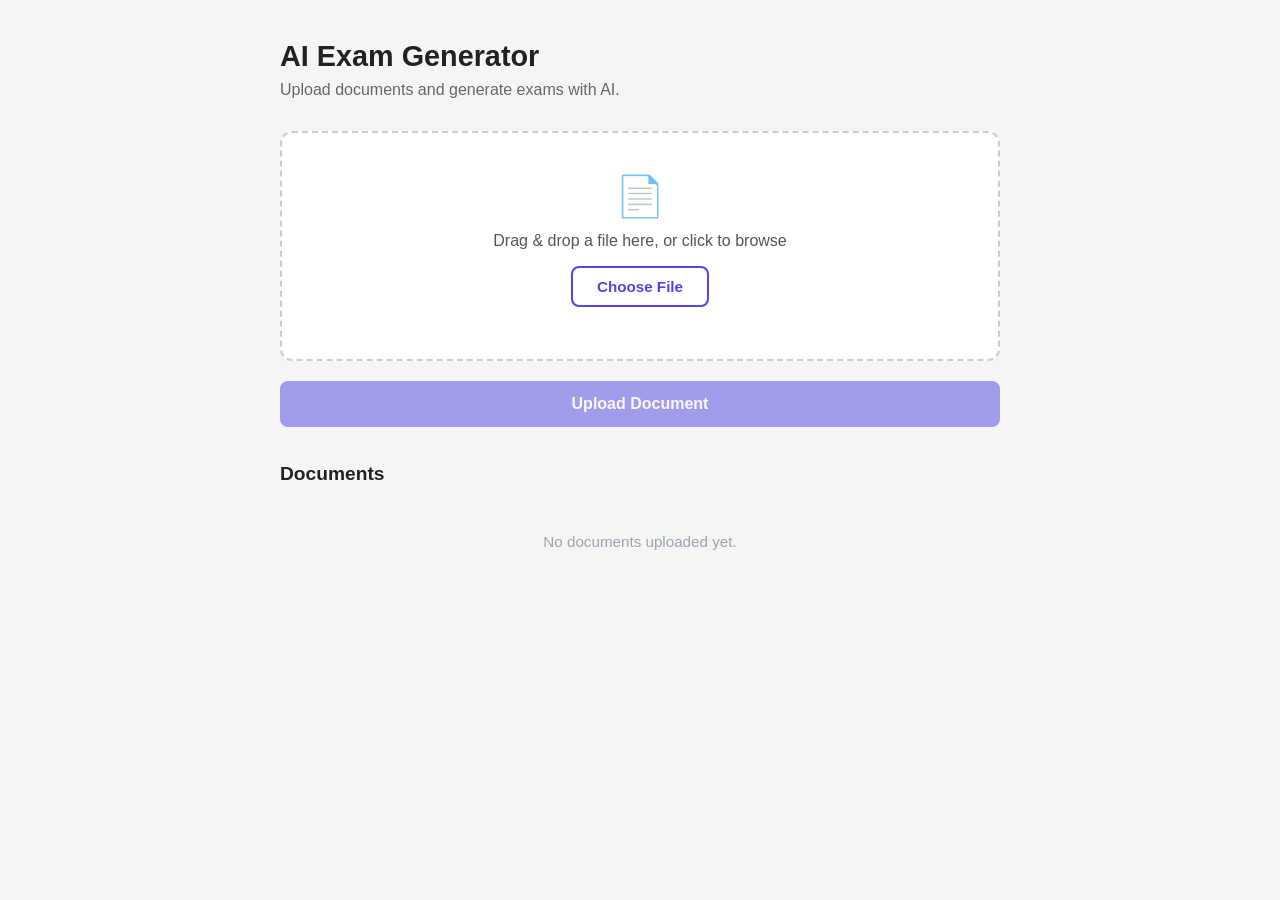
==== static/index.html @ cd0f88fd "Phase 1: skeleton, document upload, and Docker setup Flask app with document upload (PDF, PPTX, TXT)" ====
<!DOCTYPE html>
<html lang="en">
<head>
  <meta charset="UTF-8" />
  <meta name="viewport" content="width=device-width, initial-scale=1.0" />
  <title>AI Exam Generator</title>
  <style>
    * { box-sizing: border-box; margin: 0; padding: 0; }

    body {
      font-family: -apple-system, BlinkMacSystemFont, "Segoe UI", sans-serif;
      background: #f5f5f5;
      color: #222;
      min-height: 100vh;
      padding: 40px 16px;
    }

    .container { max-width: 720px; margin: 0 auto; }

    h1 { font-size: 1.8rem; font-weight: 700; margin-bottom: 8px; }
    .subtitle { color: #666; margin-bottom: 32px; }

    .upload-card {
      background: #fff;
      border: 2px dashed #ccc;
      border-radius: 12px;
      padding: 40px;
      text-align: center;
      transition: border-color 0.2s;
      cursor: pointer;
    }

    .upload-card:hover, .upload-card.dragover { border-color: #4f46e5; }
    .upload-icon { font-size: 2.5rem; margin-bottom: 12px; }
    .upload-card p { color: #555; margin-bottom: 16px; }
    #file-input { display: none; }

    .btn {
      display: inline-block;
      padding: 10px 24px;
      border-radius: 8px;
      border: none;
      cursor: pointer;
      font-size: 0.95rem;
      font-weight: 600;
      transition: opacity 0.15s;
    }

    .btn:disabled { opacity: 0.5; cursor: not-allowed; }
    .btn-primary { background: #4f46e5; color: #fff; }
    .btn-primary:hover:not(:disabled) { background: #4338ca; }
    .btn-outline { background: transparent; border: 2px solid #4f46e5; color: #4f46e5; }
    .btn-outline:hover { background: #eef2ff; }
    .btn-danger { background: transparent; border: none; color: #dc2626; cursor: pointer; font-size: 0.85rem; padding: 4px 8px; }
    .btn-danger:hover { text-decoration: underline; }

    .file-name {
      margin-top: 12px;
      font-size: 0.9rem;
      color: #4f46e5;
      font-weight: 500;
    }

    .status {
      text-align: center;
      padding: 16px;
      border-radius: 8px;
      margin-top: 20px;
      font-size: 0.95rem;
    }

    .status.loading { background: #eef2ff; color: #4338ca; }
    .status.error { background: #fee2e2; color: #b91c1c; }
    .status.success { background: #f0fdf4; color: #16a34a; }

    .spinner {
      display: inline-block;
      width: 16px; height: 16px;
      border: 2px solid #c7d2fe;
      border-top-color: #4f46e5;
      border-radius: 50%;
      animation: spin 0.7s linear infinite;
      vertical-align: middle;
      margin-right: 8px;
    }

    @keyframes spin { to { transform: rotate(360deg); } }

    .section-title {
      font-size: 1.2rem;
      font-weight: 600;
      margin: 36px 0 16px;
    }

    .doc-list { display: flex; flex-direction: column; gap: 10px; }

    .doc-item {
      background: #fff;
      border-radius: 10px;
      padding: 16px 20px;
      display: flex;
      align-items: center;
      justify-content: space-between;
      box-shadow: 0 1px 3px rgba(0,0,0,0.07);
    }

    .doc-info { display: flex; align-items: center; gap: 12px; }

    .doc-icon {
      width: 36px; height: 36px;
      border-radius: 8px;
      display: flex; align-items: center; justify-content: center;
      font-size: 1.1rem;
      flex-shrink: 0;
    }

    .doc-icon.pdf { background: #fee2e2; }
    .doc-icon.pptx { background: #fef3c7; }
    .doc-icon.txt { background: #e0e7ff; }

    .doc-name { font-weight: 500; font-size: 0.95rem; }
    .doc-meta { font-size: 0.8rem; color: #6b7280; margin-top: 2px; }

    .empty-state {
      text-align: center;
      padding: 32px;
      color: #9ca3af;
      font-size: 0.95rem;
    }

    .doc-actions { display: flex; gap: 8px; align-items: center; }

    .btn-preview { background: transparent; border: none; color: #4f46e5; cursor: pointer; font-size: 0.85rem; padding: 4px 8px; }
    .btn-preview:hover { text-decoration: underline; }

    .preview-overlay {
      display: none;
      position: fixed;
      inset: 0;
      background: rgba(0,0,0,0.4);
      z-index: 100;
      justify-content: center;
      align-items: center;
      padding: 24px;
    }

    .preview-overlay.open { display: flex; }

    .preview-box {
      background: #fff;
      border-radius: 12px;
      padding: 28px;
      max-width: 720px;
      width: 100%;
      max-height: 80vh;
      display: flex;
      flex-direction: column;
      box-shadow: 0 8px 32px rgba(0,0,0,0.2);
    }

    .preview-header {
      display: flex;
      justify-content: space-between;
      align-items: center;
      margin-bottom: 16px;
    }

    .preview-header h3 { font-size: 1.1rem; }

    .preview-close {
      background: none; border: none; font-size: 1.4rem;
      cursor: pointer; color: #6b7280; padding: 0 4px;
    }

    .preview-content {
      overflow-y: auto;
      white-space: pre-wrap;
      font-size: 0.9rem;
      line-height: 1.6;
      color: #374151;
      background: #f9fafb;
      border-radius: 8px;
      padding: 16px;
    }
  </style>
</head>
<body>
<div class="container">
  <h1>AI Exam Generator</h1>
  <p class="subtitle">Upload documents and generate exams with AI.</p>

  <div class="upload-card" id="drop-zone">
    <div class="upload-icon">📄</div>
    <p>Drag & drop a file here, or click to browse</p>
    <label for="file-input" class="btn btn-outline">Choose File</label>
    <input type="file" id="file-input" accept=".pdf,.pptx,.txt" />
    <div class="file-name" id="file-name"></div>
  </div>

  <button class="btn btn-primary" id="upload-btn" disabled style="display:block;width:100%;margin-top:20px;padding:14px;font-size:1rem;">
    Upload Document
  </button>

  <div id="status"></div>

  <h2 class="section-title">Documents</h2>
  <div id="doc-list" class="doc-list">
    <div class="empty-state">No documents uploaded yet.</div>
  </div>
</div>

<div class="preview-overlay" id="preview-overlay">
  <div class="preview-box">
    <div class="preview-header">
      <h3 id="preview-title">Preview</h3>
      <button class="preview-close" onclick="closePreview()">&times;</button>
    </div>
    <div class="preview-content" id="preview-content"></div>
  </div>
</div>

<script>
  const fileInput = document.getElementById("file-input");
  const dropZone = document.getElementById("drop-zone");
  const fileNameEl = document.getElementById("file-name");
  const uploadBtn = document.getElementById("upload-btn");
  const statusEl = document.getElementById("status");
  const docListEl = document.getElementById("doc-list");

  let selectedFile = null;
  const ALLOWED = ["pdf", "pptx", "txt"];
  const ICONS = { pdf: "📕", pptx: "📊", txt: "📝" };

  dropZone.addEventListener("click", () => fileInput.click());
  fileInput.addEventListener("change", () => handleFile(fileInput.files[0]));

  dropZone.addEventListener("dragover", e => { e.preventDefault(); dropZone.classList.add("dragover"); });
  dropZone.addEventListener("dragleave", () => dropZone.classList.remove("dragover"));
  dropZone.addEventListener("drop", e => {
    e.preventDefault();
    dropZone.classList.remove("dragover");
    handleFile(e.dataTransfer.files[0]);
  });

  function handleFile(f) {
    if (!f) return;
    const ext = f.name.split(".").pop().toLowerCase();
    if (!ALLOWED.includes(ext)) {
      statusEl.innerHTML = `<div class="status error">Unsupported file type. Allowed: PDF, PPTX, TXT</div>`;
      return;
    }
    selectedFile = f;
    fileNameEl.textContent = f.name;
    uploadBtn.disabled = false;
    statusEl.innerHTML = "";
  }

  uploadBtn.addEventListener("click", async () => {
    if (!selectedFile) return;
    uploadBtn.disabled = true;
    statusEl.innerHTML = `<div class="status loading"><span class="spinner"></span>Uploading and parsing document...</div>`;

    const form = new FormData();
    form.append("file", selectedFile);

    try {
      const res = await fetch("/api/documents", { method: "POST", body: form });
      const raw = await res.text();
      let data;
      try { data = JSON.parse(raw); } catch { throw new Error("Server error"); }
      if (!res.ok) throw new Error(data.error || "Upload failed");
      statusEl.innerHTML = `<div class="status success">Uploaded successfully!</div>`;
      selectedFile = null;
      fileNameEl.textContent = "";
      fileInput.value = "";
      loadDocuments();
    } catch (err) {
      statusEl.innerHTML = `<div class="status error">Error: ${err.message}</div>`;
      uploadBtn.disabled = false;
    }
  });

  async function loadDocuments() {
    const res = await fetch("/api/documents");
    const docs = await res.json();

    if (docs.length === 0) {
      docListEl.innerHTML = `<div class="empty-state">No documents uploaded yet.</div>`;
      return;
    }

    docListEl.innerHTML = docs.map(doc => `
      <div class="doc-item" data-id="${doc.id}">
        <div class="doc-info">
          <div class="doc-icon ${doc.file_type}">${ICONS[doc.file_type] || "📄"}</div>
          <div>
            <div class="doc-name">${doc.filename}</div>
            <div class="doc-meta">${doc.file_type.toUpperCase()} · ${new Date(doc.upload_time).toLocaleDateString()}</div>
          </div>
        </div>
        <div class="doc-actions">
          <button class="btn-preview" onclick="previewDoc(${doc.id}, '${doc.filename}')">Preview</button>
          <button class="btn-danger" onclick="deleteDoc(${doc.id})">Remove</button>
        </div>
      </div>
    `).join("");
  }

  async function previewDoc(id, filename) {
    const overlay = document.getElementById("preview-overlay");
    const titleEl = document.getElementById("preview-title");
    const contentEl = document.getElementById("preview-content");

    titleEl.textContent = filename;
    contentEl.textContent = "Loading...";
    overlay.classList.add("open");

    try {
      const res = await fetch(`/api/documents/${id}/preview`);
      const data = await res.json();
      if (!res.ok) throw new Error(data.error);
      contentEl.textContent = data.text;
    } catch (err) {
      contentEl.textContent = "Error: " + err.message;
    }
  }

  function closePreview() {
    document.getElementById("preview-overlay").classList.remove("open");
  }

  document.getElementById("preview-overlay").addEventListener("click", e => {
    if (e.target === e.currentTarget) closePreview();
  });

  async function deleteDoc(id) {
    await fetch(`/api/documents/${id}`, { method: "DELETE" });
    loadDocuments();
  }

  loadDocuments();
</script>
</body>
</html>
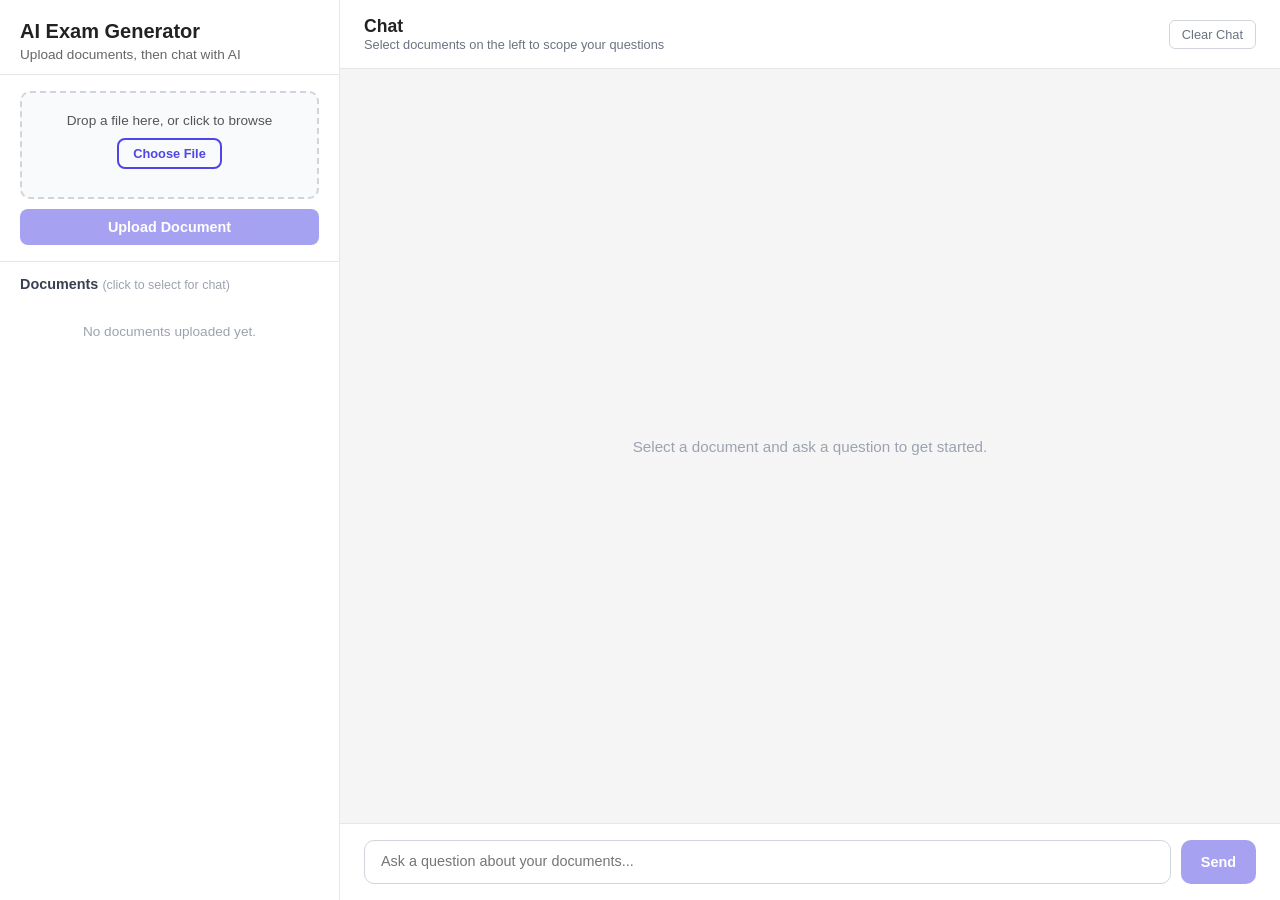
==== commit 40563386: "Phase 3: chatbot with RAG retrieval and chat UI - Add chat.py: ChromaDB similarity search filtered b" ====
--- a/static/index.html
+++ b/static/index.html
@@ -12,36 +12,58 @@
       background: #f5f5f5;
       color: #222;
       min-height: 100vh;
-      padding: 40px 16px;
-    }
-
-    .container { max-width: 720px; margin: 0 auto; }
-
-    h1 { font-size: 1.8rem; font-weight: 700; margin-bottom: 8px; }
-    .subtitle { color: #666; margin-bottom: 32px; }
+    }
+
+    .layout {
+      display: flex;
+      height: 100vh;
+    }
+
+    /* --- Left panel: documents --- */
+    .sidebar {
+      width: 340px;
+      min-width: 280px;
+      background: #fff;
+      border-right: 1px solid #e5e7eb;
+      display: flex;
+      flex-direction: column;
+      overflow: hidden;
+    }
+
+    .sidebar-header {
+      padding: 20px 20px 12px;
+      border-bottom: 1px solid #e5e7eb;
+    }
+
+    .sidebar-header h1 { font-size: 1.25rem; font-weight: 700; }
+    .sidebar-header .subtitle { color: #666; font-size: 0.85rem; margin-top: 4px; }
+
+    .upload-area {
+      padding: 16px 20px;
+      border-bottom: 1px solid #e5e7eb;
+    }
 
     .upload-card {
-      background: #fff;
-      border: 2px dashed #ccc;
-      border-radius: 12px;
-      padding: 40px;
+      background: #f9fafb;
+      border: 2px dashed #d1d5db;
+      border-radius: 10px;
+      padding: 20px;
       text-align: center;
       transition: border-color 0.2s;
       cursor: pointer;
     }
 
     .upload-card:hover, .upload-card.dragover { border-color: #4f46e5; }
-    .upload-icon { font-size: 2.5rem; margin-bottom: 12px; }
-    .upload-card p { color: #555; margin-bottom: 16px; }
+    .upload-card p { color: #555; font-size: 0.85rem; margin-bottom: 10px; }
     #file-input { display: none; }
 
     .btn {
       display: inline-block;
-      padding: 10px 24px;
+      padding: 8px 18px;
       border-radius: 8px;
       border: none;
       cursor: pointer;
-      font-size: 0.95rem;
+      font-size: 0.85rem;
       font-weight: 600;
       transition: opacity 0.15s;
     }
@@ -49,24 +71,32 @@
     .btn:disabled { opacity: 0.5; cursor: not-allowed; }
     .btn-primary { background: #4f46e5; color: #fff; }
     .btn-primary:hover:not(:disabled) { background: #4338ca; }
-    .btn-outline { background: transparent; border: 2px solid #4f46e5; color: #4f46e5; }
+    .btn-outline { background: transparent; border: 2px solid #4f46e5; color: #4f46e5; font-size: 0.8rem; padding: 6px 14px; }
     .btn-outline:hover { background: #eef2ff; }
-    .btn-danger { background: transparent; border: none; color: #dc2626; cursor: pointer; font-size: 0.85rem; padding: 4px 8px; }
+    .btn-danger { background: transparent; border: none; color: #dc2626; cursor: pointer; font-size: 0.8rem; padding: 4px 6px; }
     .btn-danger:hover { text-decoration: underline; }
 
     .file-name {
-      margin-top: 12px;
-      font-size: 0.9rem;
+      margin-top: 8px;
+      font-size: 0.8rem;
       color: #4f46e5;
       font-weight: 500;
     }
 
+    #upload-btn {
+      display: block;
+      width: 100%;
+      margin-top: 10px;
+      padding: 10px;
+      font-size: 0.9rem;
+    }
+
     .status {
       text-align: center;
-      padding: 16px;
+      padding: 10px;
       border-radius: 8px;
-      margin-top: 20px;
-      font-size: 0.95rem;
+      margin-top: 10px;
+      font-size: 0.85rem;
     }
 
     .status.loading { background: #eef2ff; color: #4338ca; }
@@ -75,42 +105,53 @@
 
     .spinner {
       display: inline-block;
-      width: 16px; height: 16px;
+      width: 14px; height: 14px;
       border: 2px solid #c7d2fe;
       border-top-color: #4f46e5;
       border-radius: 50%;
       animation: spin 0.7s linear infinite;
       vertical-align: middle;
-      margin-right: 8px;
+      margin-right: 6px;
     }
 
     @keyframes spin { to { transform: rotate(360deg); } }
 
     .section-title {
-      font-size: 1.2rem;
+      font-size: 0.9rem;
       font-weight: 600;
-      margin: 36px 0 16px;
-    }
-
-    .doc-list { display: flex; flex-direction: column; gap: 10px; }
+      padding: 14px 20px 8px;
+      color: #374151;
+    }
+
+    .doc-list {
+      flex: 1;
+      overflow-y: auto;
+      padding: 0 12px 12px;
+    }
 
     .doc-item {
-      background: #fff;
-      border-radius: 10px;
-      padding: 16px 20px;
-      display: flex;
-      align-items: center;
-      justify-content: space-between;
-      box-shadow: 0 1px 3px rgba(0,0,0,0.07);
-    }
-
-    .doc-info { display: flex; align-items: center; gap: 12px; }
+      background: #f9fafb;
+      border-radius: 8px;
+      padding: 10px 12px;
+      display: flex;
+      flex-direction: column;
+      gap: 6px;
+      margin-bottom: 6px;
+      cursor: pointer;
+      transition: background 0.15s;
+      border: 2px solid transparent;
+    }
+
+    .doc-item:hover { background: #eef2ff; }
+    .doc-item.selected { border-color: #4f46e5; background: #eef2ff; }
+
+    .doc-info { display: flex; align-items: center; gap: 10px; min-width: 0; }
 
     .doc-icon {
-      width: 36px; height: 36px;
-      border-radius: 8px;
+      width: 32px; height: 32px;
+      border-radius: 6px;
       display: flex; align-items: center; justify-content: center;
-      font-size: 1.1rem;
+      font-size: 1rem;
       flex-shrink: 0;
     }
 
@@ -118,21 +159,149 @@
     .doc-icon.pptx { background: #fef3c7; }
     .doc-icon.txt { background: #e0e7ff; }
 
-    .doc-name { font-weight: 500; font-size: 0.95rem; }
-    .doc-meta { font-size: 0.8rem; color: #6b7280; margin-top: 2px; }
+    .doc-text { min-width: 0; }
+    .doc-name { font-weight: 500; font-size: 0.85rem; white-space: nowrap; overflow: hidden; text-overflow: ellipsis; }
+    .doc-meta { font-size: 0.72rem; color: #6b7280; margin-top: 2px; }
 
     .empty-state {
       text-align: center;
-      padding: 32px;
+      padding: 24px;
+      color: #9ca3af;
+      font-size: 0.85rem;
+    }
+
+    .doc-actions { display: flex; gap: 8px; align-items: center; padding-left: 42px; }
+
+    .btn-preview { background: transparent; border: none; color: #4f46e5; cursor: pointer; font-size: 0.8rem; padding: 4px 6px; }
+    .btn-preview:hover { text-decoration: underline; }
+
+    /* --- Right panel: chat --- */
+    .chat-panel {
+      flex: 1;
+      display: flex;
+      flex-direction: column;
+      min-width: 0;
+    }
+
+    .chat-header {
+      padding: 16px 24px;
+      border-bottom: 1px solid #e5e7eb;
+      display: flex;
+      justify-content: space-between;
+      align-items: center;
+      background: #fff;
+    }
+
+    .chat-header h2 { font-size: 1.1rem; font-weight: 600; }
+
+    .chat-doc-hint {
+      font-size: 0.8rem;
+      color: #6b7280;
+    }
+
+    .btn-clear {
+      background: transparent;
+      border: 1px solid #d1d5db;
+      color: #6b7280;
+      cursor: pointer;
+      font-size: 0.8rem;
+      padding: 6px 12px;
+      border-radius: 6px;
+    }
+
+    .btn-clear:hover { background: #f3f4f6; color: #374151; }
+
+    .chat-messages {
+      flex: 1;
+      overflow-y: auto;
+      padding: 24px;
+      display: flex;
+      flex-direction: column;
+      gap: 16px;
+    }
+
+    .chat-empty {
+      flex: 1;
+      display: flex;
+      align-items: center;
+      justify-content: center;
       color: #9ca3af;
       font-size: 0.95rem;
-    }
-
-    .doc-actions { display: flex; gap: 8px; align-items: center; }
-
-    .btn-preview { background: transparent; border: none; color: #4f46e5; cursor: pointer; font-size: 0.85rem; padding: 4px 8px; }
-    .btn-preview:hover { text-decoration: underline; }
-
+      text-align: center;
+      padding: 40px;
+    }
+
+    .msg {
+      max-width: 75%;
+      padding: 12px 16px;
+      border-radius: 12px;
+      font-size: 0.9rem;
+      line-height: 1.55;
+      white-space: pre-wrap;
+      word-break: break-word;
+    }
+
+    .msg.user {
+      align-self: flex-end;
+      background: #4f46e5;
+      color: #fff;
+      border-bottom-right-radius: 4px;
+    }
+
+    .msg.assistant {
+      align-self: flex-start;
+      background: #fff;
+      color: #222;
+      border: 1px solid #e5e7eb;
+      border-bottom-left-radius: 4px;
+    }
+
+    .msg.thinking {
+      align-self: flex-start;
+      background: #f3f4f6;
+      color: #9ca3af;
+      font-style: italic;
+    }
+
+    .chat-input-bar {
+      padding: 16px 24px;
+      background: #fff;
+      border-top: 1px solid #e5e7eb;
+      display: flex;
+      gap: 10px;
+    }
+
+    .chat-input-bar textarea {
+      flex: 1;
+      padding: 12px 16px;
+      border-radius: 10px;
+      border: 1px solid #d1d5db;
+      font-size: 0.9rem;
+      font-family: inherit;
+      resize: none;
+      outline: none;
+      min-height: 44px;
+      max-height: 120px;
+    }
+
+    .chat-input-bar textarea:focus { border-color: #4f46e5; }
+
+    .chat-input-bar button {
+      padding: 0 20px;
+      border-radius: 10px;
+      border: none;
+      background: #4f46e5;
+      color: #fff;
+      font-size: 0.9rem;
+      font-weight: 600;
+      cursor: pointer;
+      white-space: nowrap;
+    }
+
+    .chat-input-bar button:hover { background: #4338ca; }
+    .chat-input-bar button:disabled { opacity: 0.5; cursor: not-allowed; }
+
+    /* --- Preview overlay --- */
     .preview-overlay {
       display: none;
       position: fixed;
@@ -182,33 +351,61 @@
       border-radius: 8px;
       padding: 16px;
     }
+
+    @media (max-width: 768px) {
+      .layout { flex-direction: column; height: auto; min-height: 100vh; }
+      .sidebar { width: 100%; border-right: none; border-bottom: 1px solid #e5e7eb; max-height: 45vh; }
+      .chat-panel { min-height: 55vh; }
+      .msg { max-width: 90%; }
+    }
   </style>
 </head>
 <body>
-<div class="container">
-  <h1>AI Exam Generator</h1>
-  <p class="subtitle">Upload documents and generate exams with AI.</p>
-
-  <div class="upload-card" id="drop-zone">
-    <div class="upload-icon">📄</div>
-    <p>Drag & drop a file here, or click to browse</p>
-    <label for="file-input" class="btn btn-outline">Choose File</label>
-    <input type="file" id="file-input" accept=".pdf,.pptx,.txt" />
-    <div class="file-name" id="file-name"></div>
+<div class="layout">
+  <!-- Left sidebar: upload + documents -->
+  <div class="sidebar">
+    <div class="sidebar-header">
+      <h1>AI Exam Generator</h1>
+      <p class="subtitle">Upload documents, then chat with AI</p>
+    </div>
+
+    <div class="upload-area">
+      <div class="upload-card" id="drop-zone">
+        <p>Drop a file here, or click to browse</p>
+        <label for="file-input" class="btn btn-outline">Choose File</label>
+        <input type="file" id="file-input" accept=".pdf,.pptx,.txt" />
+        <div class="file-name" id="file-name"></div>
+      </div>
+      <button class="btn btn-primary" id="upload-btn" disabled>Upload Document</button>
+      <div id="status"></div>
+    </div>
+
+    <div class="section-title">Documents <span style="font-weight:400;color:#9ca3af;font-size:0.78rem;">(click to select for chat)</span></div>
+    <div id="doc-list" class="doc-list">
+      <div class="empty-state">No documents uploaded yet.</div>
+    </div>
   </div>
 
-  <button class="btn btn-primary" id="upload-btn" disabled style="display:block;width:100%;margin-top:20px;padding:14px;font-size:1rem;">
-    Upload Document
-  </button>
-
-  <div id="status"></div>
-
-  <h2 class="section-title">Documents</h2>
-  <div id="doc-list" class="doc-list">
-    <div class="empty-state">No documents uploaded yet.</div>
+  <!-- Right panel: chat -->
+  <div class="chat-panel">
+    <div class="chat-header">
+      <div>
+        <h2>Chat</h2>
+        <div class="chat-doc-hint" id="chat-doc-hint">Select documents on the left to scope your questions</div>
+      </div>
+      <button class="btn-clear" id="clear-chat-btn">Clear Chat</button>
+    </div>
+    <div class="chat-messages" id="chat-messages">
+      <div class="chat-empty" id="chat-empty">Select a document and ask a question to get started.</div>
+    </div>
+    <div class="chat-input-bar">
+      <textarea id="chat-input" placeholder="Ask a question about your documents..." rows="1"></textarea>
+      <button id="send-btn" disabled>Send</button>
+    </div>
   </div>
 </div>
 
+<!-- Preview overlay -->
 <div class="preview-overlay" id="preview-overlay">
   <div class="preview-box">
     <div class="preview-header">
@@ -226,14 +423,24 @@
   const uploadBtn = document.getElementById("upload-btn");
   const statusEl = document.getElementById("status");
   const docListEl = document.getElementById("doc-list");
+  const chatMessages = document.getElementById("chat-messages");
+  const chatEmpty = document.getElementById("chat-empty");
+  const chatInput = document.getElementById("chat-input");
+  const sendBtn = document.getElementById("send-btn");
+  const chatDocHint = document.getElementById("chat-doc-hint");
 
   let selectedFile = null;
+  let selectedDocIds = new Set();
+  let allDocs = [];
+  let sending = false;
+
   const ALLOWED = ["pdf", "pptx", "txt"];
-  const ICONS = { pdf: "📕", pptx: "📊", txt: "📝" };
+  const ICONS = { pdf: "\u{1F4D5}", pptx: "\u{1F4CA}", txt: "\u{1F4DD}" };
+
+  // --- Upload ---
 
   dropZone.addEventListener("click", () => fileInput.click());
   fileInput.addEventListener("change", () => handleFile(fileInput.files[0]));
-
   dropZone.addEventListener("dragover", e => { e.preventDefault(); dropZone.classList.add("dragover"); });
   dropZone.addEventListener("dragleave", () => dropZone.classList.remove("dragover"));
   dropZone.addEventListener("drop", e => {
@@ -246,7 +453,7 @@
     if (!f) return;
     const ext = f.name.split(".").pop().toLowerCase();
     if (!ALLOWED.includes(ext)) {
-      statusEl.innerHTML = `<div class="status error">Unsupported file type. Allowed: PDF, PPTX, TXT</div>`;
+      statusEl.innerHTML = '<div class="status error">Unsupported file type. Allowed: PDF, PPTX, TXT</div>';
       return;
     }
     selectedFile = f;
@@ -258,7 +465,7 @@
   uploadBtn.addEventListener("click", async () => {
     if (!selectedFile) return;
     uploadBtn.disabled = true;
-    statusEl.innerHTML = `<div class="status loading"><span class="spinner"></span>Uploading and parsing document...</div>`;
+    statusEl.innerHTML = '<div class="status loading"><span class="spinner"></span>Uploading & indexing...</div>';
 
     const form = new FormData();
     form.append("file", selectedFile);
@@ -269,59 +476,90 @@
       let data;
       try { data = JSON.parse(raw); } catch { throw new Error("Server error"); }
       if (!res.ok) throw new Error(data.error || "Upload failed");
-      statusEl.innerHTML = `<div class="status success">Uploaded successfully!</div>`;
+      statusEl.innerHTML = '<div class="status success">Indexed (' + data.chunk_count + ' chunks)</div>';
       selectedFile = null;
       fileNameEl.textContent = "";
       fileInput.value = "";
       loadDocuments();
     } catch (err) {
-      statusEl.innerHTML = `<div class="status error">Error: ${err.message}</div>`;
+      statusEl.innerHTML = '<div class="status error">' + err.message + '</div>';
       uploadBtn.disabled = false;
     }
   });
+
+  // --- Documents ---
 
   async function loadDocuments() {
     const res = await fetch("/api/documents");
-    const docs = await res.json();
-
-    if (docs.length === 0) {
-      docListEl.innerHTML = `<div class="empty-state">No documents uploaded yet.</div>`;
+    allDocs = await res.json();
+
+    // Remove doc ids that no longer exist
+    const existingIds = new Set(allDocs.map(d => d.id));
+    for (const id of selectedDocIds) {
+      if (!existingIds.has(id)) selectedDocIds.delete(id);
+    }
+
+    renderDocList();
+    updateChatHint();
+  }
+
+  function renderDocList() {
+    if (allDocs.length === 0) {
+      docListEl.innerHTML = '<div class="empty-state">No documents uploaded yet.</div>';
       return;
     }
 
-    docListEl.innerHTML = docs.map(doc => `
-      <div class="doc-item" data-id="${doc.id}">
-        <div class="doc-info">
-          <div class="doc-icon ${doc.file_type}">${ICONS[doc.file_type] || "📄"}</div>
-          <div>
-            <div class="doc-name">${doc.filename}</div>
-            <div class="doc-meta">${doc.file_type.toUpperCase()} · ${new Date(doc.upload_time).toLocaleDateString()}</div>
-          </div>
-        </div>
-        <div class="doc-actions">
-          <button class="btn-preview" onclick="previewDoc(${doc.id}, '${doc.filename}')">Preview</button>
-          <button class="btn-danger" onclick="deleteDoc(${doc.id})">Remove</button>
-        </div>
-      </div>
-    `).join("");
+    docListEl.innerHTML = allDocs.map(doc => {
+      const sel = selectedDocIds.has(doc.id) ? "selected" : "";
+      return '<div class="doc-item ' + sel + '" data-id="' + doc.id + '">' +
+        '<div class="doc-info" onclick="toggleDoc(' + doc.id + ')">' +
+          '<div class="doc-icon ' + doc.file_type + '">' + (ICONS[doc.file_type] || "\u{1F4C4}") + '</div>' +
+          '<div class="doc-text">' +
+            '<div class="doc-name">' + doc.filename + '</div>' +
+            '<div class="doc-meta">' + doc.file_type.toUpperCase() + ' · ' + (doc.chunk_count || 0) + ' chunks</div>' +
+          '</div>' +
+        '</div>' +
+        '<div class="doc-actions">' +
+          '<button class="btn-preview" onclick="event.stopPropagation();previewDoc(' + doc.id + ',\'' + doc.filename.replace(/'/g, "\\'") + '\')">Preview</button>' +
+          '<button class="btn-danger" onclick="event.stopPropagation();deleteDoc(' + doc.id + ')">Remove</button>' +
+        '</div>' +
+      '</div>';
+    }).join("");
+  }
+
+  function toggleDoc(id) {
+    if (selectedDocIds.has(id)) {
+      selectedDocIds.delete(id);
+    } else {
+      selectedDocIds.add(id);
+    }
+    renderDocList();
+    updateChatHint();
+  }
+
+  function updateChatHint() {
+    if (selectedDocIds.size === 0) {
+      chatDocHint.textContent = "Select documents on the left to scope your questions";
+    } else {
+      const names = allDocs.filter(d => selectedDocIds.has(d.id)).map(d => d.filename);
+      chatDocHint.textContent = "Chatting with: " + names.join(", ");
+    }
+    sendBtn.disabled = sending;
   }
 
   async function previewDoc(id, filename) {
     const overlay = document.getElementById("preview-overlay");
-    const titleEl = document.getElementById("preview-title");
-    const contentEl = document.getElementById("preview-content");
-
-    titleEl.textContent = filename;
-    contentEl.textContent = "Loading...";
+    document.getElementById("preview-title").textContent = filename;
+    document.getElementById("preview-content").textContent = "Loading...";
     overlay.classList.add("open");
 
     try {
-      const res = await fetch(`/api/documents/${id}/preview`);
+      const res = await fetch("/api/documents/" + id + "/preview");
       const data = await res.json();
       if (!res.ok) throw new Error(data.error);
-      contentEl.textContent = data.text;
+      document.getElementById("preview-content").textContent = data.text;
     } catch (err) {
-      contentEl.textContent = "Error: " + err.message;
+      document.getElementById("preview-content").textContent = "Error: " + err.message;
     }
   }
 
@@ -334,10 +572,81 @@
   });
 
   async function deleteDoc(id) {
-    await fetch(`/api/documents/${id}`, { method: "DELETE" });
+    await fetch("/api/documents/" + id, { method: "DELETE" });
     loadDocuments();
   }
 
+  // --- Chat ---
+
+  chatInput.addEventListener("input", () => {
+    chatInput.style.height = "auto";
+    chatInput.style.height = Math.min(chatInput.scrollHeight, 120) + "px";
+    sendBtn.disabled = !chatInput.value.trim() || sending;
+  });
+
+  chatInput.addEventListener("keydown", e => {
+    if (e.key === "Enter" && !e.shiftKey) {
+      e.preventDefault();
+      if (!sendBtn.disabled) sendMessage();
+    }
+  });
+
+  sendBtn.addEventListener("click", sendMessage);
+
+  async function sendMessage() {
+    const message = chatInput.value.trim();
+    if (!message || sending) return;
+
+    sending = true;
+    sendBtn.disabled = true;
+    chatInput.value = "";
+    chatInput.style.height = "auto";
+
+    if (chatEmpty) chatEmpty.remove();
+
+    appendMsg("user", message);
+    const thinkingEl = appendMsg("thinking", "Thinking...");
+
+    try {
+      const res = await fetch("/api/chat", {
+        method: "POST",
+        headers: { "Content-Type": "application/json" },
+        body: JSON.stringify({
+          message: message,
+          document_ids: Array.from(selectedDocIds),
+        }),
+      });
+
+      const data = await res.json();
+      thinkingEl.remove();
+
+      if (!res.ok) throw new Error(data.error || "Chat failed");
+      appendMsg("assistant", data.answer);
+    } catch (err) {
+      thinkingEl.remove();
+      appendMsg("assistant", "Error: " + err.message);
+    }
+
+    sending = false;
+    sendBtn.disabled = !chatInput.value.trim();
+    chatMessages.scrollTop = chatMessages.scrollHeight;
+  }
+
+  function appendMsg(role, text) {
+    const div = document.createElement("div");
+    div.className = "msg " + role;
+    div.textContent = text;
+    chatMessages.appendChild(div);
+    chatMessages.scrollTop = chatMessages.scrollHeight;
+    return div;
+  }
+
+  document.getElementById("clear-chat-btn").addEventListener("click", async () => {
+    await fetch("/api/chat", { method: "DELETE" });
+    chatMessages.innerHTML = '<div class="chat-empty" id="chat-empty">Select a document and ask a question to get started.</div>';
+  });
+
+  // --- Init ---
   loadDocuments();
 </script>
 </body>
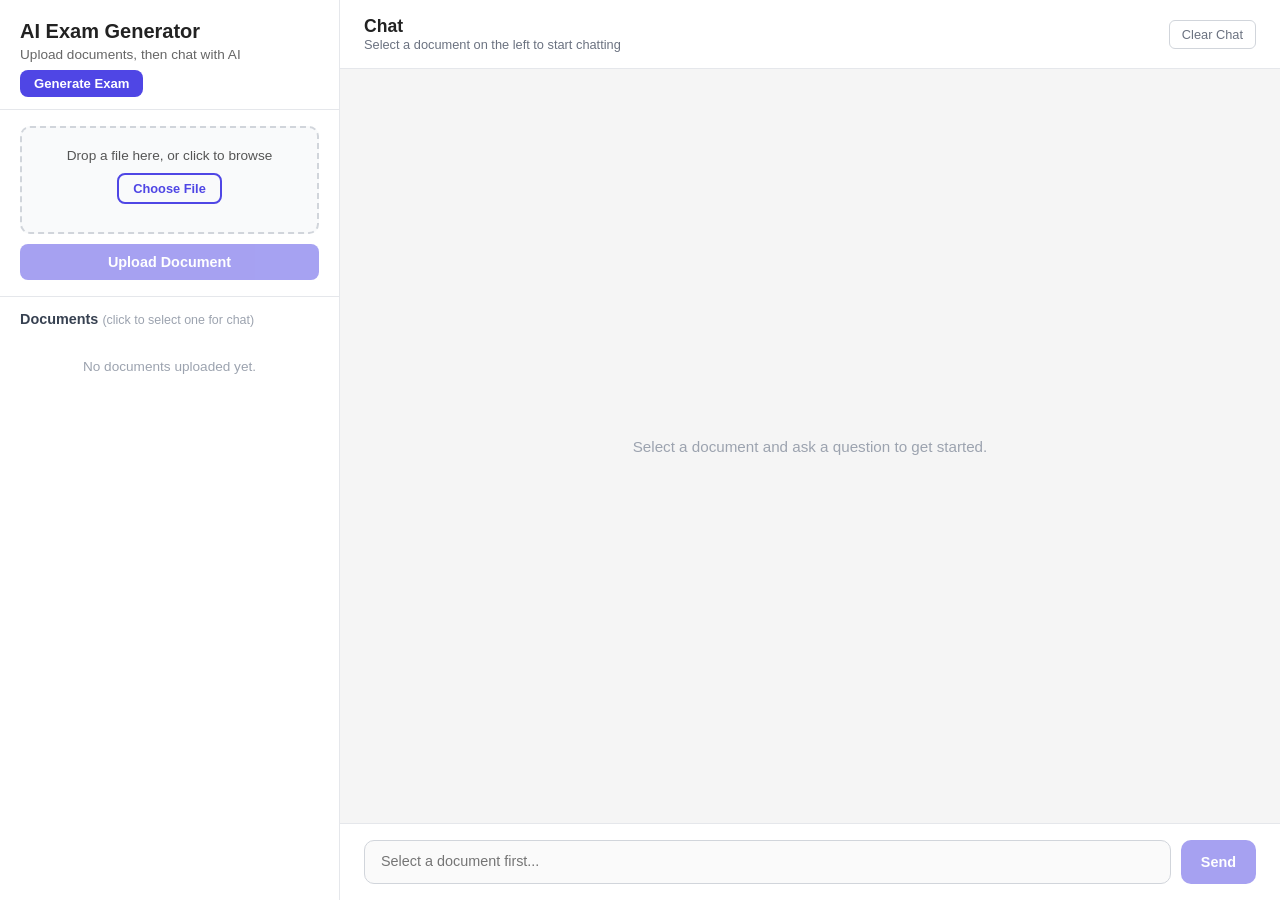
==== commit 5c4de8e9: "Phase 4A+4B: exam generation backend, config UI, per-doc chat, tests Exam generation backend (Phase " ====
--- a/static/index.html
+++ b/static/index.html
@@ -367,6 +367,7 @@
     <div class="sidebar-header">
       <h1>AI Exam Generator</h1>
       <p class="subtitle">Upload documents, then chat with AI</p>
+      <a href="/exam" style="display:inline-block;margin-top:8px;padding:6px 14px;border-radius:8px;background:#4f46e5;color:#fff;text-decoration:none;font-size:0.82rem;font-weight:600;">Generate Exam</a>
     </div>
 
     <div class="upload-area">
@@ -380,7 +381,7 @@
       <div id="status"></div>
     </div>
 
-    <div class="section-title">Documents <span style="font-weight:400;color:#9ca3af;font-size:0.78rem;">(click to select for chat)</span></div>
+    <div class="section-title">Documents <span style="font-weight:400;color:#9ca3af;font-size:0.78rem;">(click to select one for chat)</span></div>
     <div id="doc-list" class="doc-list">
       <div class="empty-state">No documents uploaded yet.</div>
     </div>
@@ -430,7 +431,7 @@
   const chatDocHint = document.getElementById("chat-doc-hint");
 
   let selectedFile = null;
-  let selectedDocIds = new Set();
+  let selectedDocId = null;
   let allDocs = [];
   let sending = false;
 
@@ -493,10 +494,8 @@
     const res = await fetch("/api/documents");
     allDocs = await res.json();
 
-    // Remove doc ids that no longer exist
-    const existingIds = new Set(allDocs.map(d => d.id));
-    for (const id of selectedDocIds) {
-      if (!existingIds.has(id)) selectedDocIds.delete(id);
+    if (selectedDocId && !allDocs.some(d => d.id === selectedDocId)) {
+      selectedDocId = null;
     }
 
     renderDocList();
@@ -510,7 +509,7 @@
     }
 
     docListEl.innerHTML = allDocs.map(doc => {
-      const sel = selectedDocIds.has(doc.id) ? "selected" : "";
+      const sel = selectedDocId === doc.id ? "selected" : "";
       return '<div class="doc-item ' + sel + '" data-id="' + doc.id + '">' +
         '<div class="doc-info" onclick="toggleDoc(' + doc.id + ')">' +
           '<div class="doc-icon ' + doc.file_type + '">' + (ICONS[doc.file_type] || "\u{1F4C4}") + '</div>' +
@@ -528,23 +527,46 @@
   }
 
   function toggleDoc(id) {
-    if (selectedDocIds.has(id)) {
-      selectedDocIds.delete(id);
+    selectedDocId = selectedDocId === id ? null : id;
+    renderDocList();
+    updateChatState();
+    if (selectedDocId) {
+      loadChatHistory(selectedDocId);
     } else {
-      selectedDocIds.add(id);
-    }
-    renderDocList();
-    updateChatHint();
-  }
-
-  function updateChatHint() {
-    if (selectedDocIds.size === 0) {
-      chatDocHint.textContent = "Select documents on the left to scope your questions";
+      chatMessages.innerHTML = '<div class="chat-empty" id="chat-empty">Select a document to start chatting.</div>';
+    }
+  }
+
+  function updateChatState() {
+    if (!selectedDocId) {
+      chatDocHint.textContent = "Select a document on the left to start chatting";
+      chatInput.disabled = true;
+      chatInput.placeholder = "Select a document first...";
+      sendBtn.disabled = true;
     } else {
-      const names = allDocs.filter(d => selectedDocIds.has(d.id)).map(d => d.filename);
-      chatDocHint.textContent = "Chatting with: " + names.join(", ");
-    }
-    sendBtn.disabled = sending;
+      const doc = allDocs.find(d => d.id === selectedDocId);
+      chatDocHint.textContent = "Chatting with: " + (doc ? doc.filename : "");
+      chatInput.disabled = false;
+      chatInput.placeholder = "Ask a question about your document...";
+      sendBtn.disabled = !chatInput.value.trim() || sending;
+    }
+  }
+
+  async function loadChatHistory(docId) {
+    chatMessages.innerHTML = "";
+    try {
+      const res = await fetch("/api/chat/history/" + docId);
+      const history = await res.json();
+      if (history.length === 0) {
+        chatMessages.innerHTML = '<div class="chat-empty">No conversation yet. Ask a question to get started.</div>';
+      } else {
+        for (const msg of history) {
+          appendMsg(msg.role, msg.content);
+        }
+      }
+    } catch (err) {
+      chatMessages.innerHTML = '<div class="chat-empty">Failed to load history.</div>';
+    }
   }
 
   async function previewDoc(id, filename) {
@@ -581,7 +603,7 @@
   chatInput.addEventListener("input", () => {
     chatInput.style.height = "auto";
     chatInput.style.height = Math.min(chatInput.scrollHeight, 120) + "px";
-    sendBtn.disabled = !chatInput.value.trim() || sending;
+    sendBtn.disabled = !selectedDocId || !chatInput.value.trim() || sending;
   });
 
   chatInput.addEventListener("keydown", e => {
@@ -595,14 +617,15 @@
 
   async function sendMessage() {
     const message = chatInput.value.trim();
-    if (!message || sending) return;
+    if (!message || sending || !selectedDocId) return;
 
     sending = true;
     sendBtn.disabled = true;
     chatInput.value = "";
     chatInput.style.height = "auto";
 
-    if (chatEmpty) chatEmpty.remove();
+    const emptyEl = chatMessages.querySelector(".chat-empty");
+    if (emptyEl) emptyEl.remove();
 
     appendMsg("user", message);
     const thinkingEl = appendMsg("thinking", "Thinking...");
@@ -613,7 +636,7 @@
         headers: { "Content-Type": "application/json" },
         body: JSON.stringify({
           message: message,
-          document_ids: Array.from(selectedDocIds),
+          document_id: selectedDocId || null,
         }),
       });
 
@@ -628,7 +651,7 @@
     }
 
     sending = false;
-    sendBtn.disabled = !chatInput.value.trim();
+    sendBtn.disabled = !selectedDocId || !chatInput.value.trim();
     chatMessages.scrollTop = chatMessages.scrollHeight;
   }
 
@@ -642,12 +665,14 @@
   }
 
   document.getElementById("clear-chat-btn").addEventListener("click", async () => {
-    await fetch("/api/chat", { method: "DELETE" });
-    chatMessages.innerHTML = '<div class="chat-empty" id="chat-empty">Select a document and ask a question to get started.</div>';
+    if (!selectedDocId) return;
+    await fetch("/api/chat/" + selectedDocId, { method: "DELETE" });
+    chatMessages.innerHTML = '<div class="chat-empty">No conversation yet. Ask a question to get started.</div>';
   });
 
   // --- Init ---
   loadDocuments();
+  updateChatState();
 </script>
 </body>
 </html>
